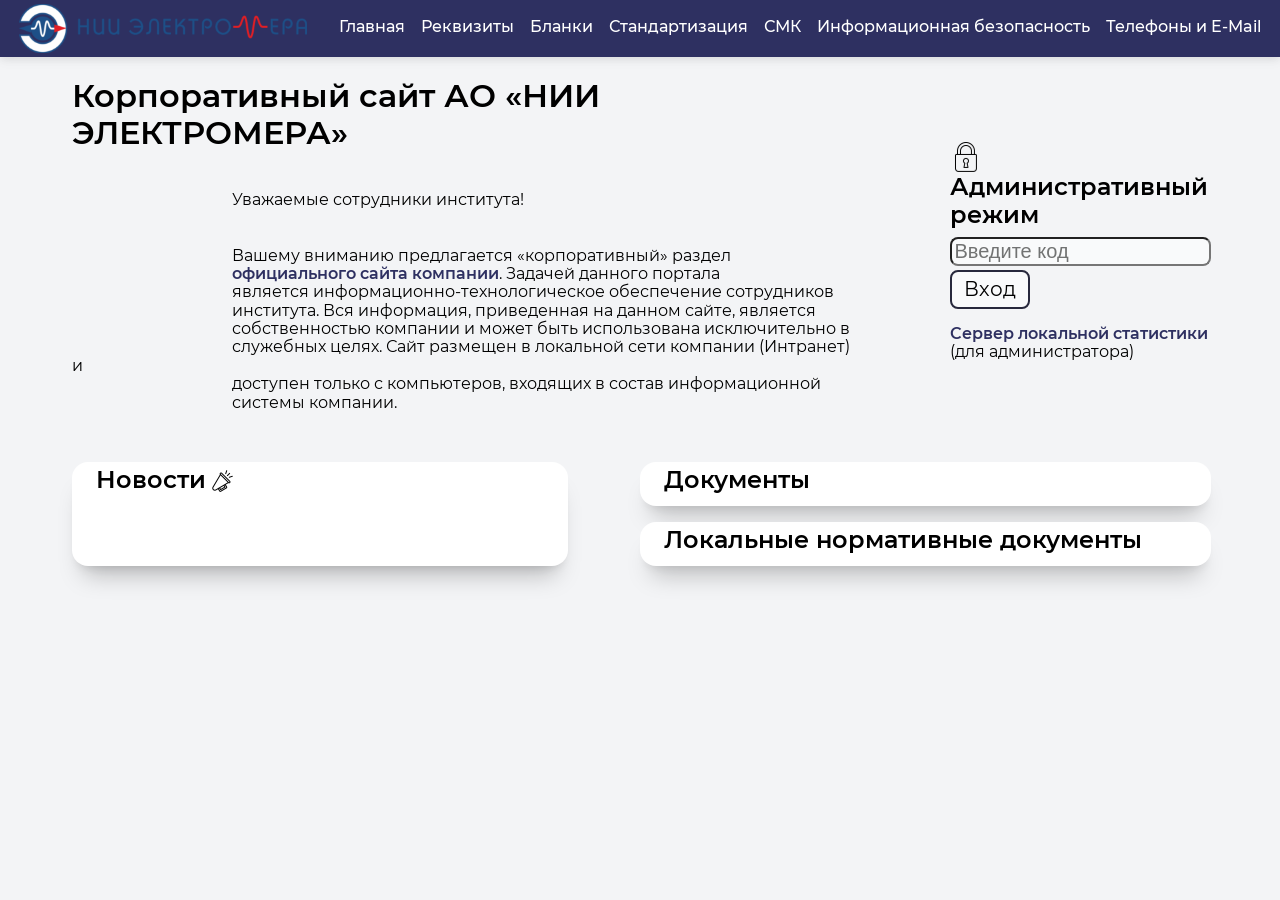
==== index.html @ da8c6d2c "Add files via upload" ====
<!doctype html>
<html lang="ru">
	<head>
		<meta charset="UTF-8" />
		<meta name="viewport" content="width=device-width, initial-scale=1.0" />
		<title>АО "НИИ ЭЛЕКТРОМЕРА" - корпоративный сайт</title>
		<link rel="stylesheet" href="css/main.css" />
		<link rel="icon" type="image/x-icon" href="favicon/favicon.ico" />
	</head>
	<body>
		<header>
			<a href="index.html" class="logo" aria-label="На главную">
				<img
					src="images/logos/logo.svg"
					alt="Logo of Electromera"
					width="288"
				/>
			</a>
			<nav class="main-nav">
				<ul>
					<li><a href="index.html">Главная</a></li>
					<li><a href="unknown.html">Реквизиты</a></li>
					<li><a href="blanks.html">Бланки</a></li>
					<li><a href="standardization.html">Стандартизация</a></li>
					<li><a href="qms.html">СМК</a></li>
					<li>
						<a href="security.html">Информационная безопасность</a>
					</li>
					<li><a href="unknown.html">Телефоны и E-Mail</a></li>
				</ul>
			</nav>
		</header>
		<main>
			<section class="greetings">
				<h1>Корпоративный сайт АО «НИИ ЭЛЕКТРОМЕРА»</h1>
				<img
					data-id="${item.id}"
					data-type="${type}"
					src="images/icons/edit.svg"
					alt="Edit icon"
					width="20"
					data-action="edit"
					class="admin-icon admin-icon-edit"
				/>
				<p>
					Уважаемые сотрудники института!
					<br />
					Вашему вниманию предлагается «корпоративный» раздел
					<a href="#">официального сайта компании</a>. Задачей данного портала
					является информационно-технологическое обеспечение сотрудников
					института. Вся информация, приведенная на данном сайте, является
					собственностью компании и может быть использована исключительно в
					служебных целях. Сайт размещен в локальной сети компании (Интранет) и
					доступен только с компьютеров, входящих в состав информационной
					системы компании.
				</p>
			</section>

			<section class="admin-panel">
				<div class="admin-title">
					<img src="images/icons/admin-icon.svg" alt="Admin icon" width="32" />
					<h2 class="title">Административный режим</h2>
				</div>
				<div class="admin-check">
					<input
						type="text"
						class="admin-code"
						placeholder="Введите код"
						name="admin-code-user"
					/>

					<a href="" class="admin-code__btn btn">Вход</a>
				</div>
				<div class="admin-login__message" aria-live="polite"></div>
				<div class="admin-information">
					<a href="">Сервер локальной статистики</a> <br />(для администратора)
				</div>
				<div class="admin-mode-exit admin-actions">
					<img
						src="images/icons/exit.svg"
						width="24"
						data-action="logout"
						class="admin-icon admin-icon-exit"
					/>
					<p class="admin-icon">Выйти из административного режима</p>
				</div>
			</section>

			<section class="news">
				<div class="news-title">
					<h2>Новости</h2>
					<img src="images/icons/news-icon.svg" alt="News icon" width="32" />
					<img
						src="images/icons/add.svg"
						alt="Add icon"
						width="32"
						data-action="add"
						class="admin-icon admin-icon-add"
					/>
				</div>
				<article class="news-item admin-news-item admin-actions" data-hidden>
					<input type="date" class="admin-news-date admin-actions" />
					<div
						class="admin-news-date__message admin-message admin-actions"
						aria-live="polite"
					></div>
					<textarea class="admin-news-text admin-actions"></textarea>
					<div
						class="admin-news-text__message admin-message admin-actions"
						aria-live="polite"
					></div>
					<img
						src="images/icons/save.svg"
						alt="Save icon"
						width="24"
						class="admin-icon admin-icon-save"
					/>
				</article>
			</section>

			<section class="documents">
				<div class="documents-title">
					<h2>Документы</h2>
					<img
						src="images/icons/add.svg"
						alt="Add icon"
						width="32"
						data-action="add"
						class="admin-icon admin-icon-add"
					/>
				</div>
				<ul class="documents-list">
					<li class="admin-actions admin-documents-item">
						<textarea class="admin-actions"></textarea>
						<input type="file" class="admin-actions" />

						<img
							src="images/icons/save.svg"
							alt="Save icon"
							width="24"
							class="admin-icon admin-icon-save"
						/>
					</li>
				</ul>
			</section>

			<section class="documents legal-docs">
				<div class="documents-title">
					<h2>Локальные нормативные документы</h2>
					<img
						src="images/icons/add.svg"
						alt="Add icon"
						width="32"
						data-action="add"
						class="admin-icon admin-icon-add"
					/>
				</div>
				<ul class="documents-list">
					<li class="admin-actions admin-documents-item">
						<textarea class="admin-actions"></textarea>
						<input type="file" class="admin-actions" />

						<img
							src="images/icons/save.svg"
							alt="Save icon"
							width="24"
							class="admin-icon admin-icon-save"
						/>
					</li>
				</ul>
			</section>
		</main>
		<script type="module" src="js/main.js"></script>
	</body>
</html>
---- css/main.css ----
@import 'settings/variables.css';
@import 'settings/normalize.css';

@import 'base/base.css';
@import 'base/typography.css';

@import 'layout/header.css';

@import 'components/buttons.css';
@import 'components/admin-panel.css';
@import 'components/admin-components-main.css';
main {
	display: grid;
	grid-template-columns: 50% 23% 1fr;
	grid-template-rows: auto auto auto;
	grid-column-gap: 0px;
	grid-row-gap: 0px;
}

.greetings {
	grid-area: 1 / 1 / 2 / 3;
	align-items: center;
	margin: 0 72px;
	align-self: center;
}

.admin-panel {
	grid-area: 1 / 3 / 2 / 4;
}

.news {
	grid-area: 2 / 1 / 4 / 2;
	background-color: var(--color-bg-card);
	box-shadow: var(--shadow-md);
	border-radius: var(--radius-xl);
	margin: 16px 72px 0 72px;
	overflow-x: hidden;
	max-height: 600px;
	scroll-behavior: smooth;
	scrollbar-width: thin;
	scrollbar-color: var(--color-text-muted) var(--color-bg-page);
}
.news-title {
	display: flex;
	align-items: center;
}
.news-title .admin-icon {
	margin-left: auto;
	margin-right: 8px;
}
.news-title h2 {
	margin: 4px 0 8px 24px;
}
.news-content-title {
	display: flex;
	align-items: center;
}
.news .admin-icon-edit {
	margin-left: 16px;
}
.news .admin-icon-delete {
	margin-left: auto;
	margin-right: 16px;
}
.news-item {
	margin: 0 24px 16px 24px;
}
.news-item p {
	margin-top: 4px;
}
.news-item__date {
	color: var(--color-text-muted);
	font-weight: 600;
}
.news::-webkit-scrollbar {
	width: 8px;
}
.news::-webkit-scrollbar-track {
	background: var(--color-bg-page);
	border-radius: 4px;
}
.news::-webkit-scrollbar-thumb {
	background: var(--color-text-muted);
	border-radius: 4px;
}
.news::-webkit-scrollbar-thumb:hover {
	background: var(--color-link);
}

.documents,
.legal-docs {
	margin-top: 16px;
}

.documents {
	grid-area: 2 / 2 / 3 / 4;
	align-self: center;
	background-color: var(--color-bg-card);
	margin-right: 72px;
	border-radius: var(--radius-xl);
	box-shadow: var(--shadow-md);
	overflow-x: hidden;
	max-height: 250px;
	scroll-behavior: smooth;
	scrollbar-width: thin;
	scrollbar-color: var(--color-text-muted) var(--color-bg-page);
}
.documents-title {
	display: flex;
	align-items: center;
	justify-content: space-between;
}
.documents-title .admin-icon {
	margin-top: 8px;
	margin-right: 8px;
}
.documents h2 {
	padding: 4px 24px 0 24px;
	margin: 0;
}
.documents ul {
	padding: 4px 24px 0 24px;
	margin-bottom: 8px;
}
.documents li {
	display: flex;
	align-items: center;
}
.documents li .admin-icon-edit {
	margin: 0 8px;
}
.documents li .admin-icon-delete {
	margin-left: auto;
	margin-right: 16px;
}

.documents li a {
	display: flex;
	align-items: center;
	gap: 8px;
	transition: 0.2s ease;
}
.documents li a:hover img {
	transform: scale(1.05);
}
.documents p {
	margin: 8px 0 0 4px;
}
.documents::-webkit-scrollbar {
	width: 8px;
}

.documents::-webkit-scrollbar-track {
	background: var(--color-bg-page);
	border-radius: 4px;
}

.documents::-webkit-scrollbar-thumb {
	background: var(--color-text-muted);
	border-radius: 4px;
}

.legal-docs {
	grid-area: 3 / 2 / 4 / 4;
}

@media (max-width: 1651px) {
	.admin-panel .admin-check {
		display: grid;
		grid-template-rows: auto;
		align-items: center;
		row-gap: 4px;
	}
	.admin-panel .admin-code__btn {
		margin: 0;
		justify-self: start;
	}
}

@media (max-width: 1104px) {
	.greetings,
	.news {
		margin-left: 16px;
	}

	.admin-panel {
		margin-left: 0px;
	}
}
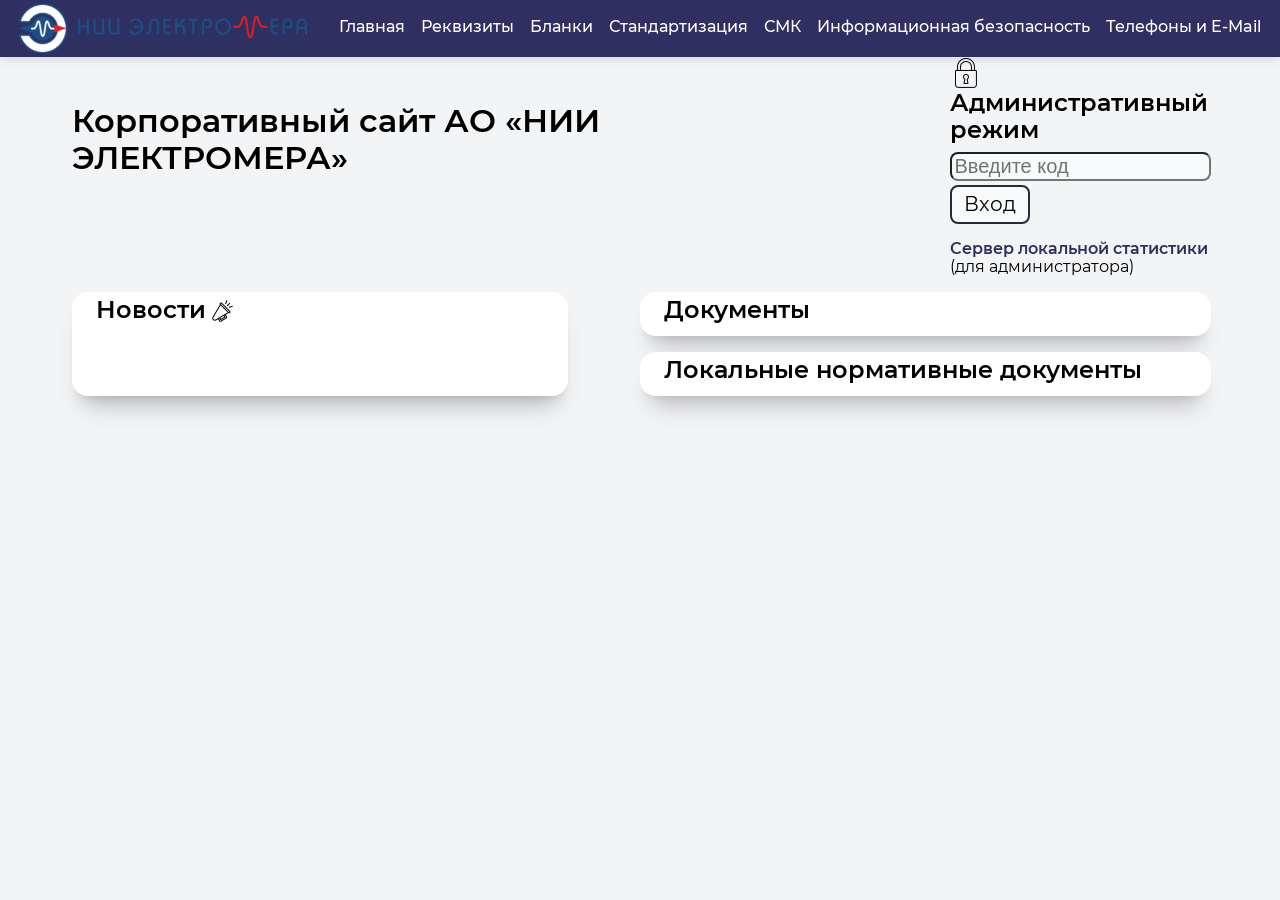
==== commit f505d48c: "Update index.html" ====
--- a/index.html
+++ b/index.html
@@ -43,16 +43,6 @@
 					class="admin-icon admin-icon-edit"
 				/>
 				<p>
-					Уважаемые сотрудники института!
-					<br />
-					Вашему вниманию предлагается «корпоративный» раздел
-					<a href="#">официального сайта компании</a>. Задачей данного портала
-					является информационно-технологическое обеспечение сотрудников
-					института. Вся информация, приведенная на данном сайте, является
-					собственностью компании и может быть использована исключительно в
-					служебных целях. Сайт размещен в локальной сети компании (Интранет) и
-					доступен только с компьютеров, входящих в состав информационной
-					системы компании.
 				</p>
 			</section>
 
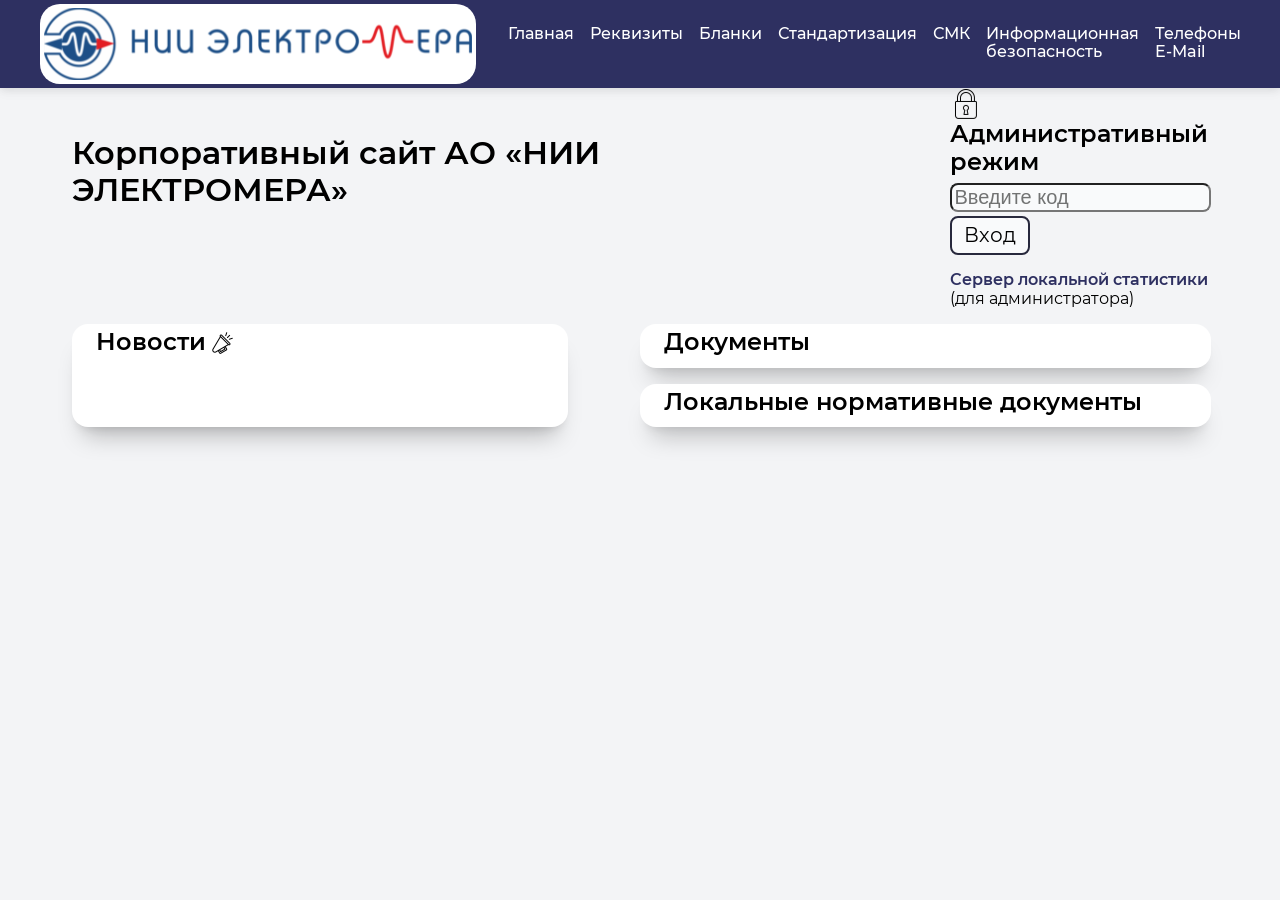
==== commit 8a3cc808: "Update index.html" ====
--- a/index.html
+++ b/index.html
@@ -13,7 +13,7 @@
 				<img
 					src="images/logos/logo.svg"
 					alt="Logo of Electromera"
-					width="288"
+					width="428"
 				/>
 			</a>
 			<nav class="main-nav">
@@ -24,9 +24,11 @@
 					<li><a href="standardization.html">Стандартизация</a></li>
 					<li><a href="qms.html">СМК</a></li>
 					<li>
-						<a href="security.html">Информационная безопасность</a>
+						<a href="security.html">Информационная<br />безопасность</a>
 					</li>
-					<li><a href="unknown.html">Телефоны и E-Mail</a></li>
+					<li>
+						<a href="unknown.html">Телефоны<br />E-Mail</a>
+					</li>
 				</ul>
 			</nav>
 		</header>
